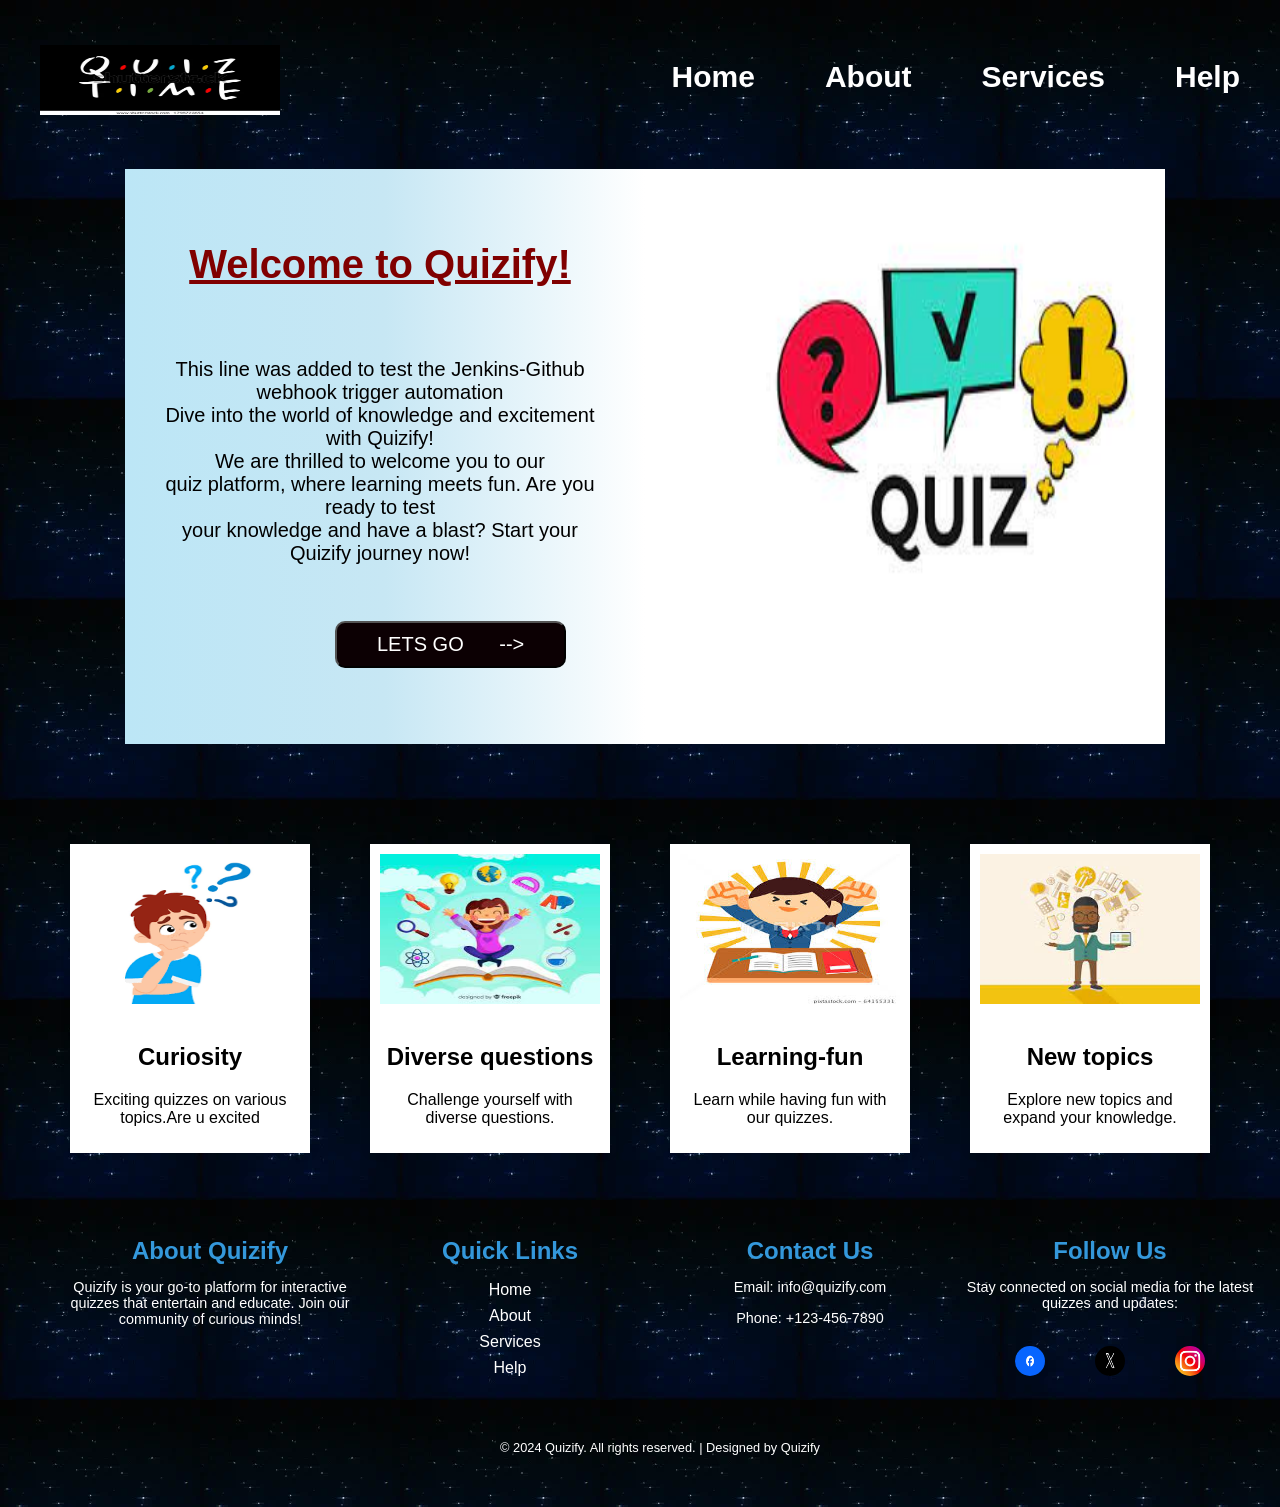
==== index.html @ d6f508a9 "Testing Local Jenkins auto trigger" ====
<!DOCTYPE html>
<html lang="en">
<head>
    <meta charset="UTF-8">
    <meta name="viewport" content="width=device-width, initial-scale=1.0">
    <title>Quizify - Home</title>
    <link rel="stylesheet" href="./css/style.css">
</head>
<body>
  <div class="full">
    <header>
        <nav>
            <div class="logo">
                <img src="./images/index-logo.jpeg" alt="Quizify Logo" >
                <!-- <h1>Quizify</h1> -->
            </div>
            <ul class="nav-links">
                <li><a href="./index.html">Home</a></li>
                <li><a href="./about.html">About</a></li>
                <li><a href="./service.html">Services</a></li>
                <li><a href="./help.html">Help</a></li>
            </ul>
        </nav>
    </header>
    
    <section class="hero">
        <!-- Your hero section content goes here -->
        <div class="left-hero">
        <h1><u>Welcome to Quizify!</u></h1>
        <br>
        <p>
            This line was added to test the Jenkins-Github webhook trigger automation<br>
            Dive into the world of knowledge and excitement with Quizify!<br>
            We are thrilled to welcome you to our<br> quiz platform, where learning meets fun.
        Are you ready to test <br>your knowledge and have a blast? Start your Quizify journey now!</p>
        <br>
        <br>
        <button ><a href="./content.html"><span>LETS GO</span> <span style="padding-left: 30px;">--></span></a></button></div>
        <div class="right-hero">
            <img src="./images/quizz-side.jfif" height="400px" width="400px">
        </div>
    </section>

    <section class="cards">
        <div class="card">
            <img src="./images/curious.png" alt="Card Image 1">
            <h2>Curiosity</h2>
            <p>Exciting quizzes on various topics.Are u excited</p>
        </div>
        <div class="card">
            <img src="./images/diverseque.jpeg" alt="Card Image 2">
            <h2>Diverse questions</h2>
            <p>Challenge yourself with diverse questions.</p>
        </div>
        <div class="card">
            <img src="./images/joy.jpeg" alt="Card Image 3">
            <h2>Learning-fun</h2>
            <p>Learn while having fun with our quizzes.</p>
        </div>
        <div class="card">
            <img src="./images/skills.jpeg" alt="Card Image 4">
            <h2>New topics</h2>
            <p>Explore new topics and expand your knowledge.</p>
        </div>
    </section>
    <footer class="site-footer">
      <div class="footer-content">
          <div class="footer-section">
              <h3>About Quizify</h3>
              <p>Quizify is your go-to platform for interactive quizzes that entertain and educate. Join our community of curious minds!</p>
          </div>
          <div class="footer-section">
              <h3>Quick Links</h3>
              <ul>
                  <li><a href="./index.html">Home</a></li>
                  <li><a href="./about.html">About</a></li>
                  <li><a href="./service.html">Services</a></li>
                  <li><a href="./help.html">Help</a></li>
              </ul>
          </div>
          <div class="footer-section">
              <h3>Contact Us</h3>
              <p>Email: info@quizify.com</p>
              <p>Phone: +123-456-7890</p>
          </div>
          <div class="footer-section">
              <h3>Follow Us</h3>
              <p>Stay connected on social media for the latest quizzes and updates:</p>
              <div class="social-icons">
                  <a href="#" target="_blank"><img src="./images/facebook.png" alt="Facebook"></a>
                  <a href="#" target="_blank"><img src="./images/twitter.png" alt="Twitter"></a>
                  <a href="#" target="_blank"><img src="./images/instagram.jpeg" alt="Instagram"></a>
              </div>
          </div>
      </div>
      <div class="footer-bottom">
          <p>&copy; 2024 Quizify. All rights reserved. | Designed by Quizify</p>
      </div>
  </footer>
  </div>
</body>
</html>
---- css/style.css ----
body {
    font-family: Arial, sans-serif;
    margin: 0;
    padding: 0;
    box-sizing: border-box;
    
}

header {
    background-color: #00304f;
    color: #fff;
    padding: 20px 0;
    text-align: center;
    background: transparent;
    animation: slideDown 0.8s ease-out;
}

nav {
    display: flex;
    justify-content: space-between;
    align-items: center;
    max-width: 1200px;
    margin: 0 auto;
    animation: slideDown 0.8s ease-out;
    /* padding: 3px; */
}

.logo img {
    width: 240px;
    height: 70px;
    margin-top: 25px;
    animation: fadeIn 1s ease-out;
}
@keyframes slideDown {
    from {
        transform: translateY(-100%);
    }
    to {
        transform: translateY(0);
    }
}

@keyframes fadeIn {
    from {
        opacity: 0;
    }
    to {
        opacity: 1;
    }
}


nav h1 {
    font-size: 10em;
}

nav ul {
    list-style: none;
    display: flex;
    gap: 70px;
    margin-top: 30px;
}

nav a {
    text-decoration: none;
    color: #fff;
    font-weight: bold;
    font-size:30px;
    transition: color 0.8s ease;
}
nav a:hover {
    color: #2ac1e7; /* Change link text color on hover */
}
.left-hero{
    padding-left: 20px;
}

.left-hero h1{
    font-size: 40px;
    color: maroon;
    text-align: center;
}
.left-hero p{
    text-align: center;
    font-weight: lighter;
    font-size: 20px;
}
.left-hero button{
    padding: 10px 40px;
    text-align: center;
    margin-left: 180px;
    border-radius: 10px;
}
.left-hero button:hover{
background-color: black;
}
.right-hero img{
    animation: anim 4s infinite linear;
}
@keyframes anim {
    0% { transform: rotateY(0deg); }
    100% { transform: rotateY(360deg); }
}

@keyframes slideUp {
    from {
        transform: translateY(100%);
    }
    to {
        transform: translateY(0);
    }
}

.cards {
    display: flex;
    justify-content: space-around;
    align-items: flex-start;
    max-width: 1200px;
    margin: 20px auto;
    margin-top: 100px;
}
span{
    font-size: 20px;
            color: white;
        }
a:link{
      text-decoration: none;
}
.card {
    width: 220px;
    height: 100;
    padding: 10px;
    background-color: #fff;
    box-shadow: 0 0 10px rgba(0, 0, 0, 0.1);
    text-align: center;
    transition: transform 0.8s ease;
}
.card:hover {
    transform: scale(1.05); /* Scale up the card on hover */
}

.card img {
    width: 100%;
    height: 150px;
    margin-bottom: 15px;
}

footer {
    background-color: #2c3e50;
    color: #fff;
    text-align: center;
    padding: 10px 0;
    /* position: fixed; */
    bottom: 0;
    width: 100%;
    background: transparent;
}
.hero{
    display: flex;
    gap: 150px;
    height: 55vh;
    margin-left: 125px;
    margin-right: 115px;
    background:linear-gradient(to right, rgb(188, 230, 246),rgb(199, 231, 244),white,white,white);
    margin-top: 30px;
    padding: 40px 10px;
    animation: slideUp 0.8s ease-out;
}

.full{
    background: url("../images/200w (2).webp");
    
}
button{
    padding-top: 5px 20px;
    background-color: rgb(12, 0, 3);
    color: #fff;
    font-size: 20px;
    text-decoration: none;
}
.site-footer {
    background: transparent;
    color: #fff;
    padding: 40px 20px;
}

.footer-content {
    max-width: 1200px;
    margin: 0 auto;
    display: flex;
    justify-content: space-around;
    flex-wrap: wrap;
}

.footer-section {
    flex: 1;
    max-width: 300px;
    margin-bottom: 20px;
}

.footer-section h3 {
    font-size: 1.5em;
    margin-bottom: 10px;
    color: #3498db; /* Highlight section titles with a color */
}

.footer-section p {
    font-size: 0.9em;
}

.footer-section ul {
    list-style: none;
    padding: 0;
}

.footer-section ul li {
    margin-bottom: 8px;
}

.footer-section a {
    text-decoration: none;
    color: #fff;
    transition: color 0.3s ease; /* Smooth transition for link color */
}

.footer-section a:hover {
    color: #3498db;
}

.social-icons {
    display: flex;
    gap: 10px;
    margin-top: 10px;
    margin-left: 35px;
}

.social-icons a img {
    width: 30px;
    height: 30px;
    border-radius: 50%;
    margin: 20px;
    margin-left: 20px;
    transition: transform 0.3s ease; /* Smooth transition for icon scaling */
}

.social-icons a img:hover {
    transform: scale(1.2); /* Scale up the social icons on hover */
}

.footer-bottom {
    text-align: center;
    margin-top: 20px;
}

.footer-bottom p {
    font-size: 0.8em;
}

    @media screen and (max-width: 1200px) {
        .full {
            padding: 0 20px;
        }
    }
    
    @media screen and (max-width: 768px) {
        nav {
            flex-direction: column;
            align-items: flex-start;
        }}
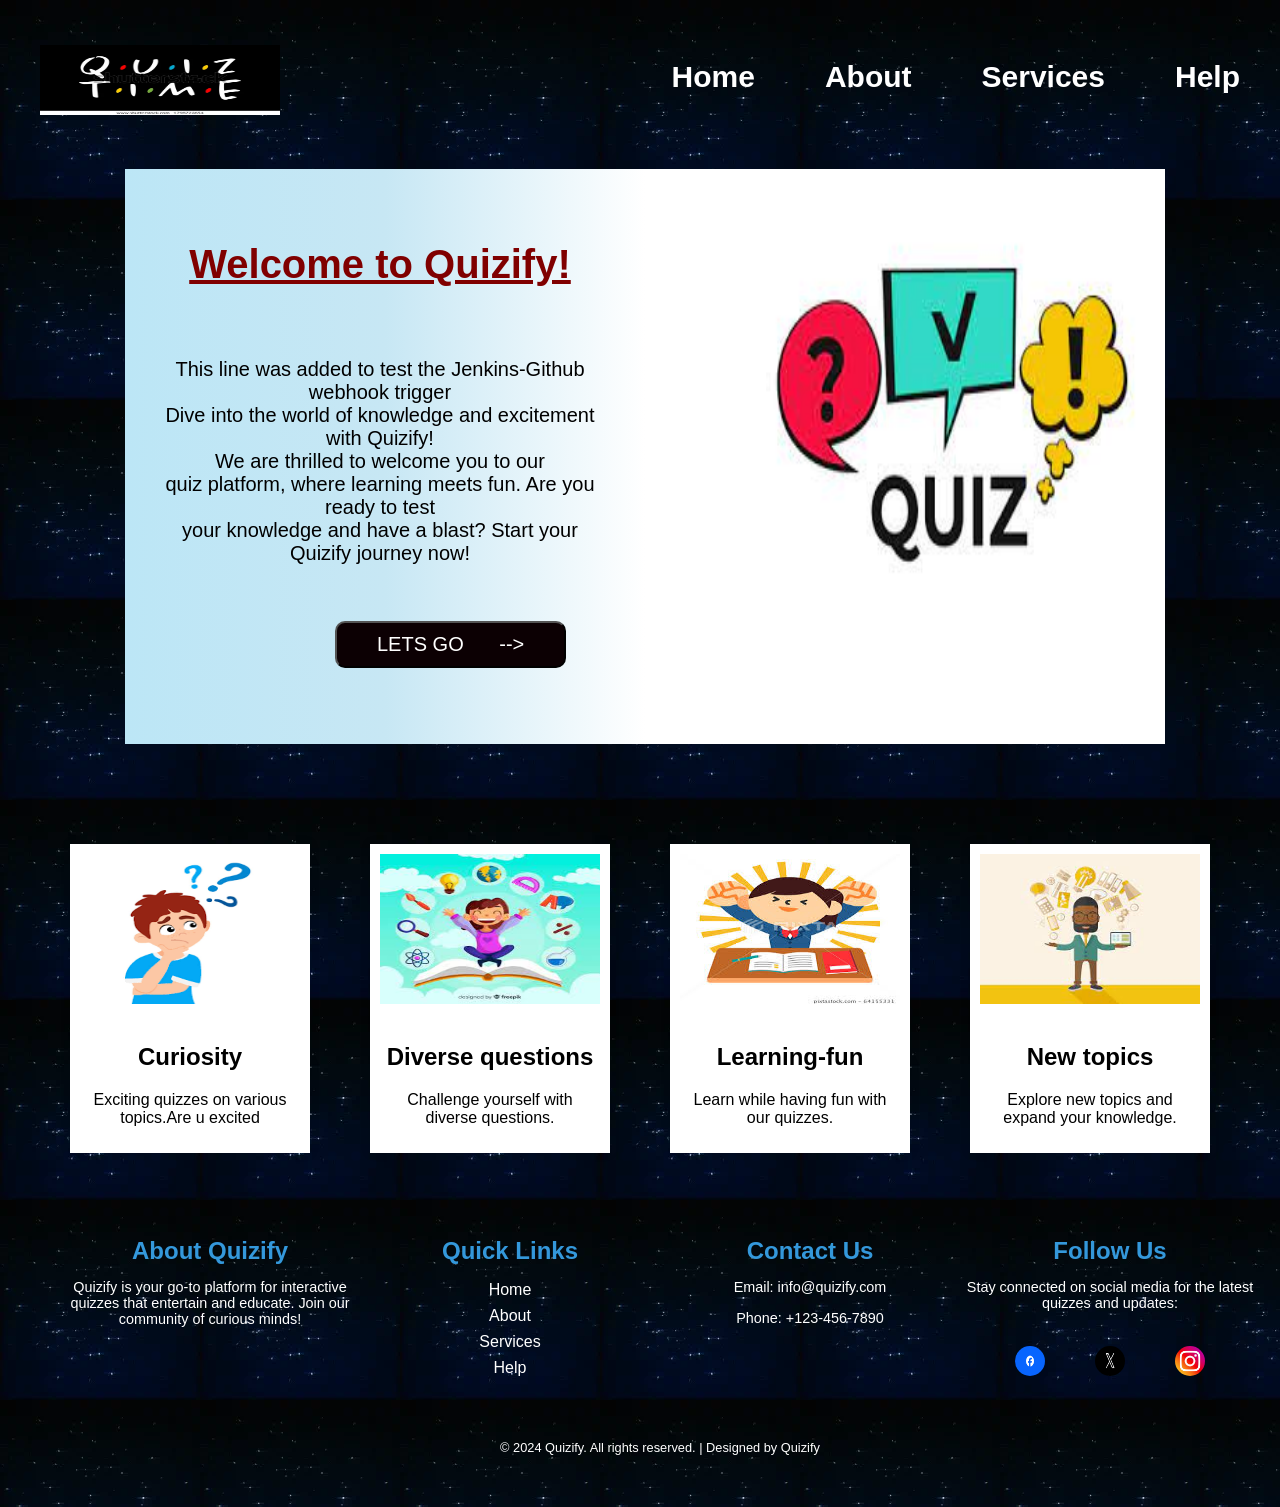
==== commit 888ca4dd: "Testing Local Jenkins auto trigger" ====
--- a/index.html
+++ b/index.html
@@ -29,7 +29,7 @@
         <h1><u>Welcome to Quizify!</u></h1>
         <br>
         <p>
-            This line was added to test the Jenkins-Github webhook trigger automation<br>
+            This line was added to test the Jenkins-Github webhook trigger<br>
             Dive into the world of knowledge and excitement with Quizify!<br>
             We are thrilled to welcome you to our<br> quiz platform, where learning meets fun.
         Are you ready to test <br>your knowledge and have a blast? Start your Quizify journey now!</p>
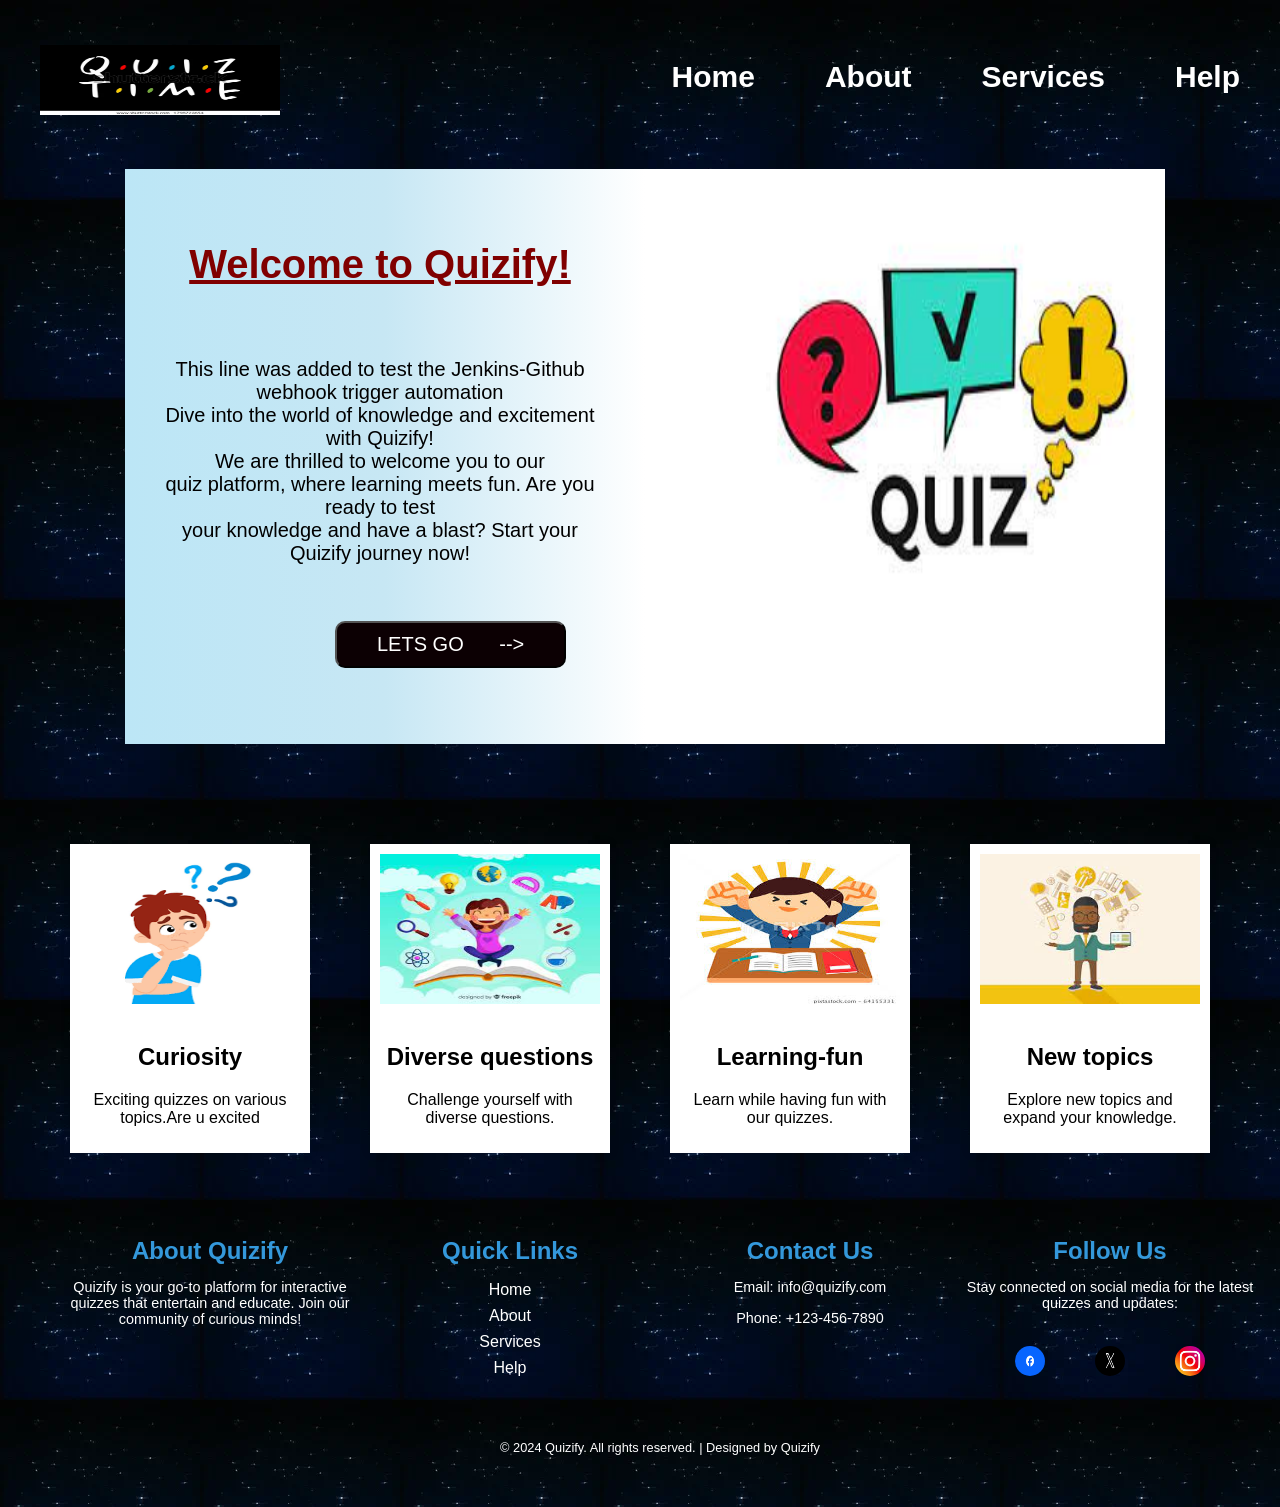
==== commit 72fb5670: "Testing Local Jenkins auto trigger" ====
--- a/index.html
+++ b/index.html
@@ -29,7 +29,7 @@
         <h1><u>Welcome to Quizify!</u></h1>
         <br>
         <p>
-            This line was added to test the Jenkins-Github webhook trigger<br>
+            This line was added to test the Jenkins-Github webhook trigger automation<br>
             Dive into the world of knowledge and excitement with Quizify!<br>
             We are thrilled to welcome you to our<br> quiz platform, where learning meets fun.
         Are you ready to test <br>your knowledge and have a blast? Start your Quizify journey now!</p>
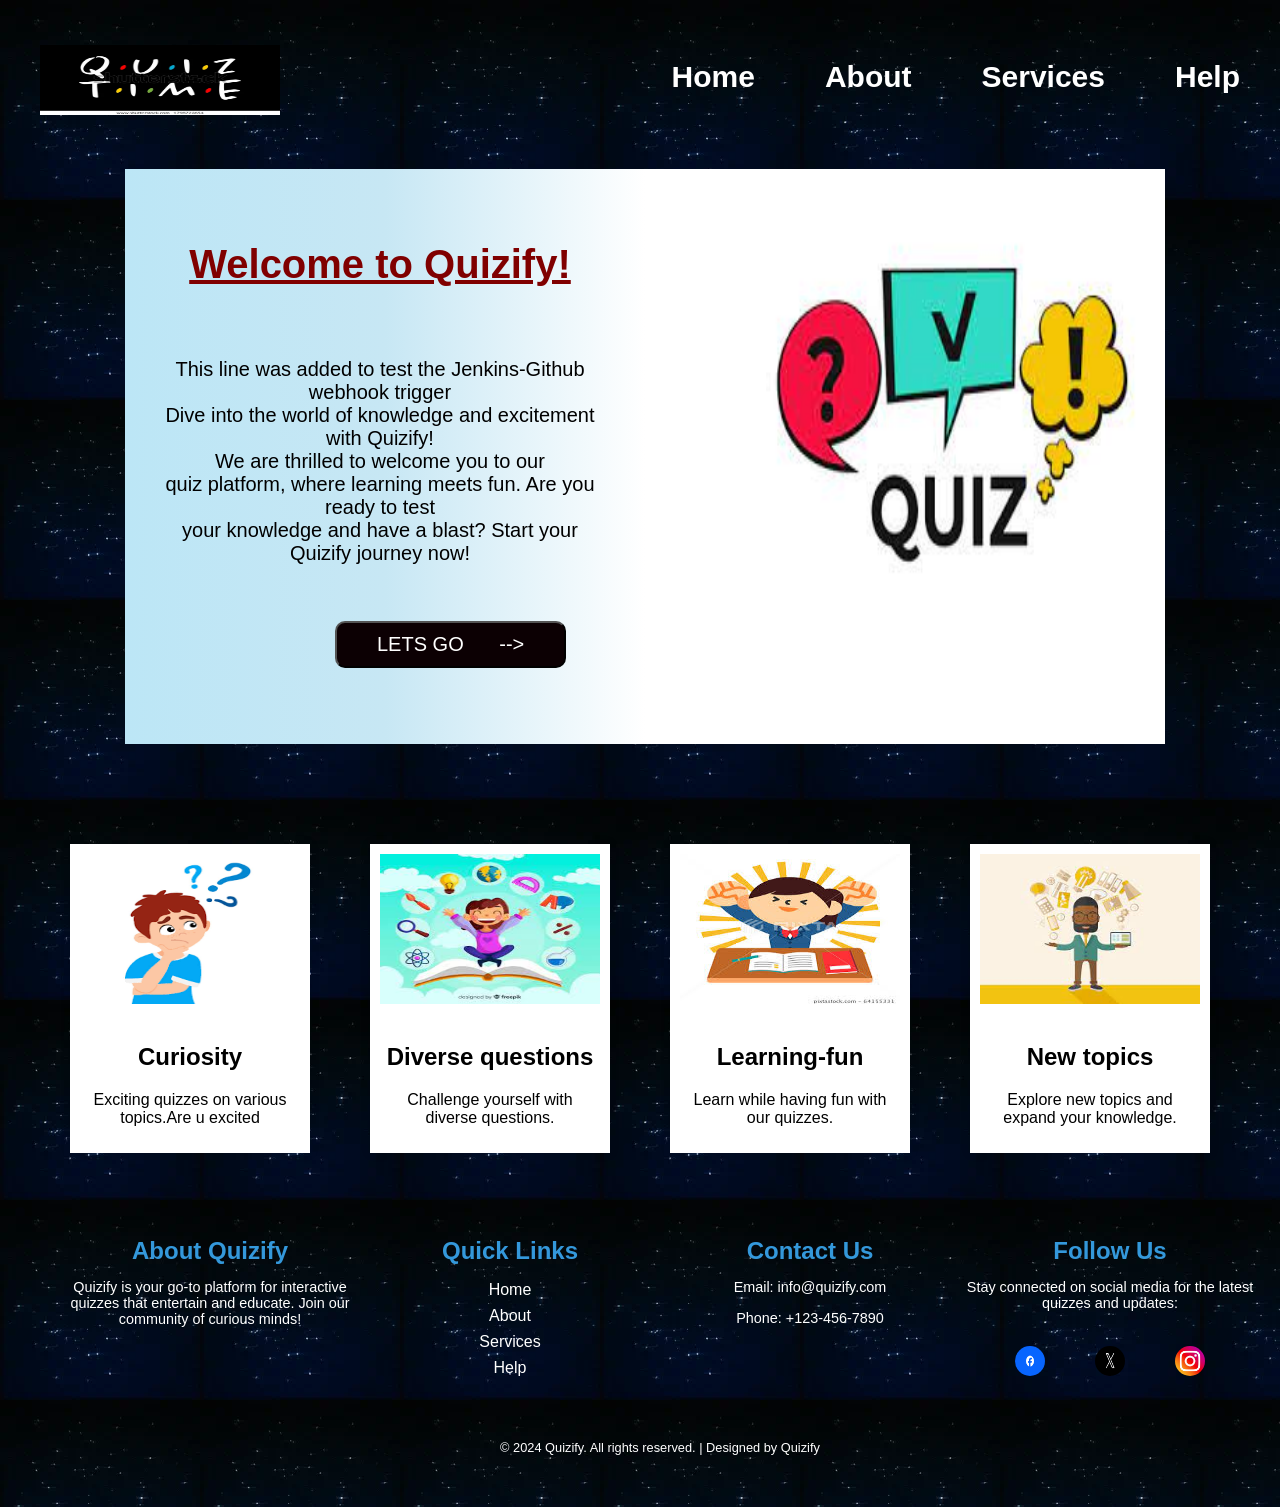
==== commit f5f9b805: "Testing Local Jenkins auto trigger" ====
--- a/index.html
+++ b/index.html
@@ -29,7 +29,7 @@
         <h1><u>Welcome to Quizify!</u></h1>
         <br>
         <p>
-            This line was added to test the Jenkins-Github webhook trigger automation<br>
+            This line was added to test the Jenkins-Github webhook trigger<br>
             Dive into the world of knowledge and excitement with Quizify!<br>
             We are thrilled to welcome you to our<br> quiz platform, where learning meets fun.
         Are you ready to test <br>your knowledge and have a blast? Start your Quizify journey now!</p>
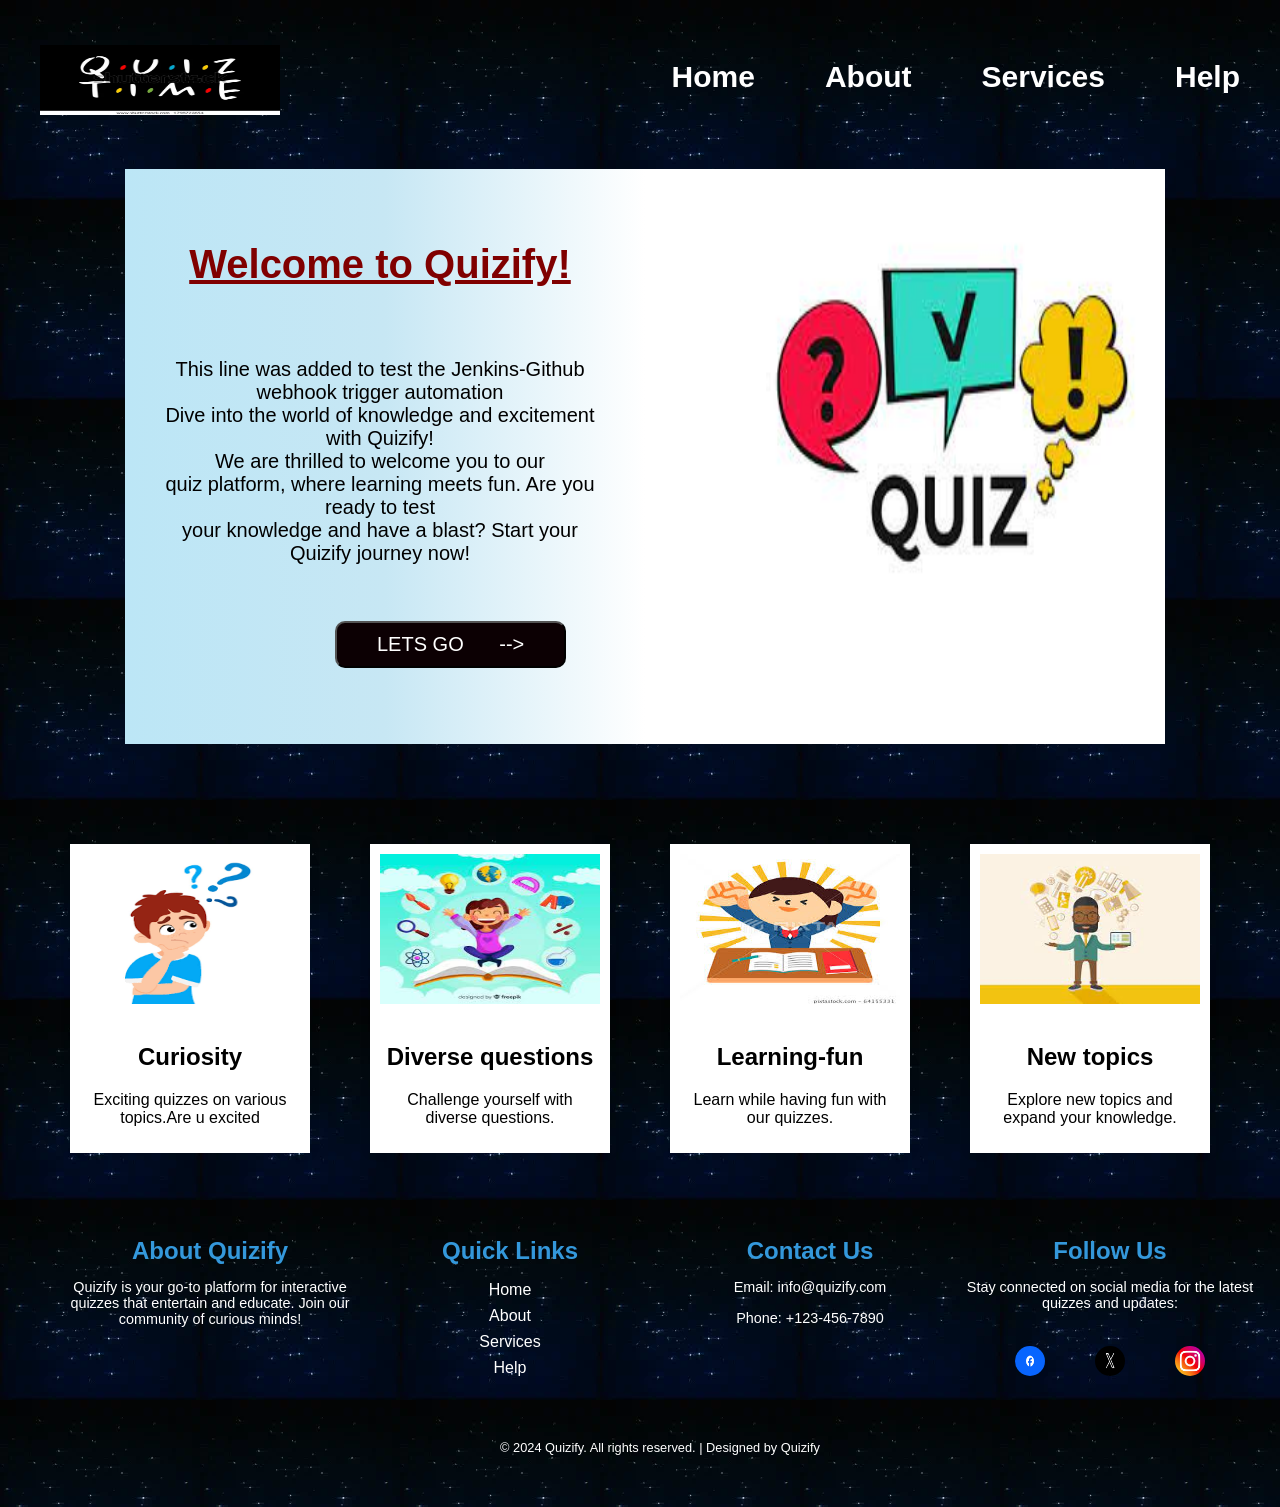
==== commit 0c45437a: "Testing Local Jenkins auto trigger" ====
--- a/index.html
+++ b/index.html
@@ -29,7 +29,7 @@
         <h1><u>Welcome to Quizify!</u></h1>
         <br>
         <p>
-            This line was added to test the Jenkins-Github webhook trigger<br>
+            This line was added to test the Jenkins-Github webhook trigger automation<br>
             Dive into the world of knowledge and excitement with Quizify!<br>
             We are thrilled to welcome you to our<br> quiz platform, where learning meets fun.
         Are you ready to test <br>your knowledge and have a blast? Start your Quizify journey now!</p>
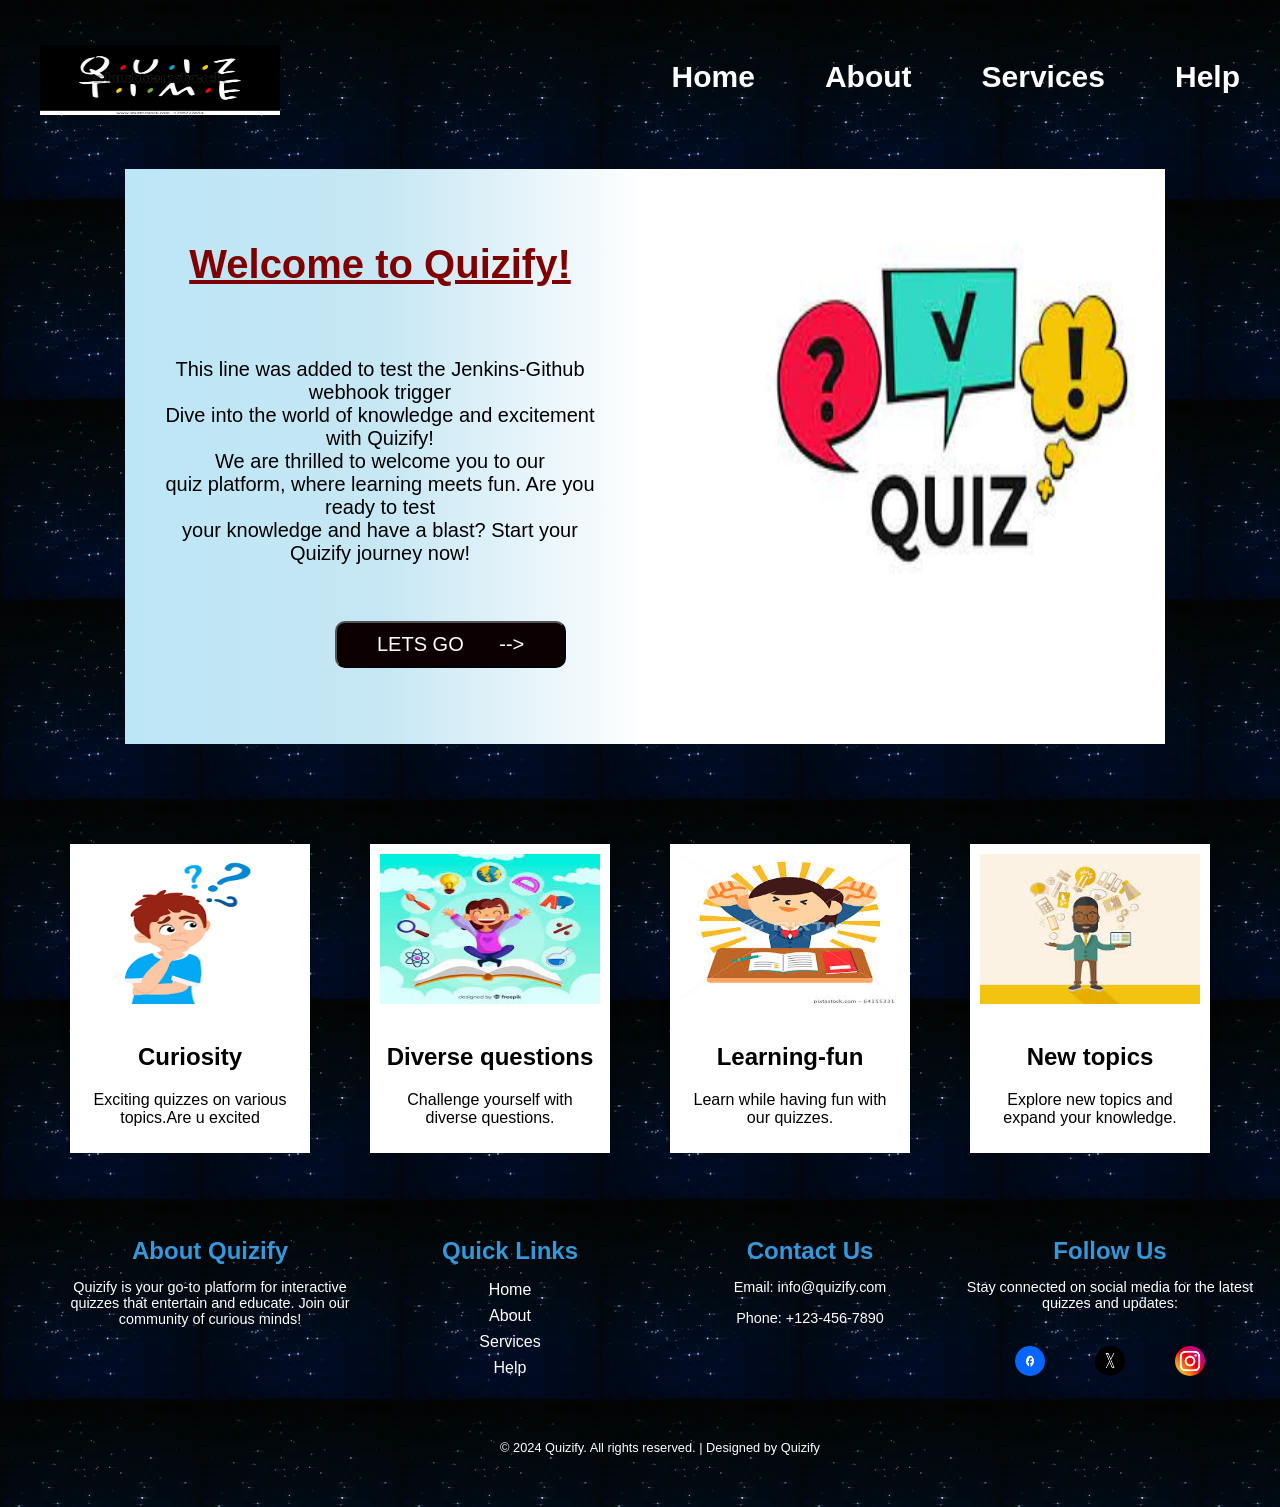
==== commit 4b2de762: "Testing Local Jenkins auto trigger" ====
--- a/index.html
+++ b/index.html
@@ -29,7 +29,7 @@
         <h1><u>Welcome to Quizify!</u></h1>
         <br>
         <p>
-            This line was added to test the Jenkins-Github webhook trigger automation<br>
+            This line was added to test the Jenkins-Github webhook trigger<br>
             Dive into the world of knowledge and excitement with Quizify!<br>
             We are thrilled to welcome you to our<br> quiz platform, where learning meets fun.
         Are you ready to test <br>your knowledge and have a blast? Start your Quizify journey now!</p>
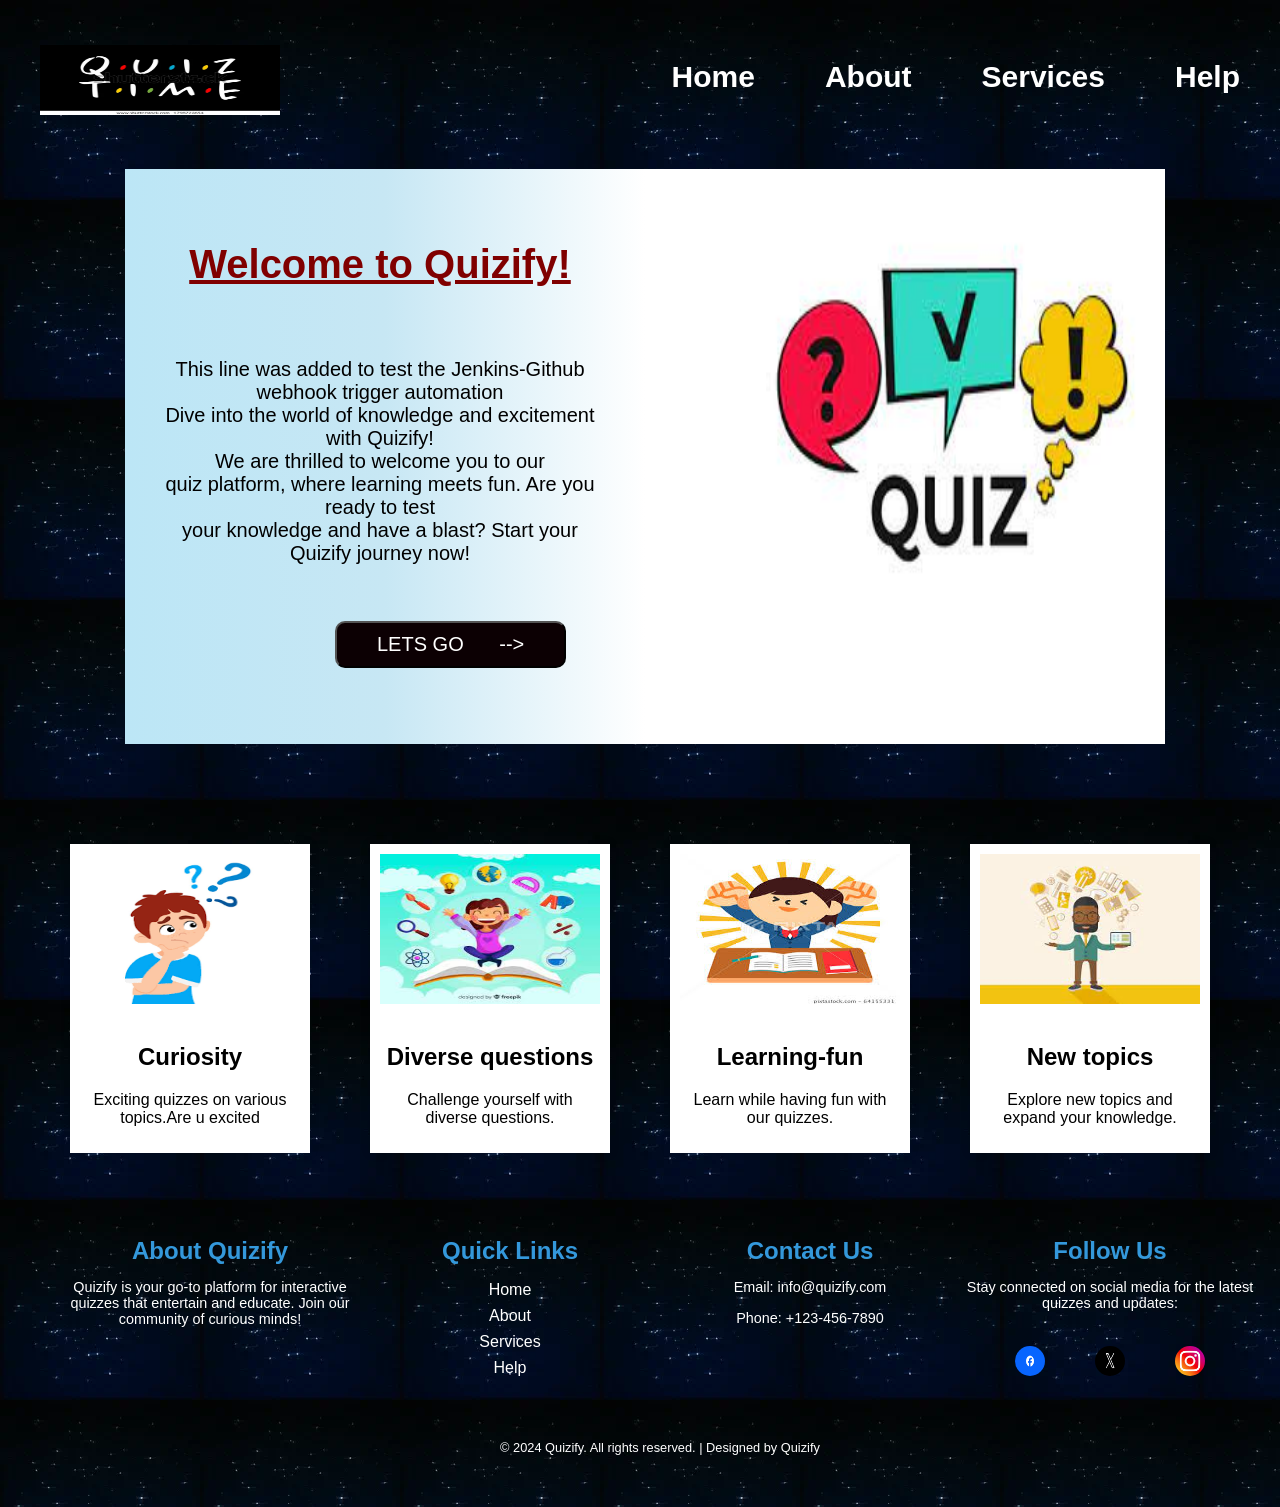
==== commit 451d81d5: "Testing Local Jenkins auto trigger" ====
--- a/index.html
+++ b/index.html
@@ -29,7 +29,7 @@
         <h1><u>Welcome to Quizify!</u></h1>
         <br>
         <p>
-            This line was added to test the Jenkins-Github webhook trigger<br>
+            This line was added to test the Jenkins-Github webhook trigger automation<br>
             Dive into the world of knowledge and excitement with Quizify!<br>
             We are thrilled to welcome you to our<br> quiz platform, where learning meets fun.
         Are you ready to test <br>your knowledge and have a blast? Start your Quizify journey now!</p>
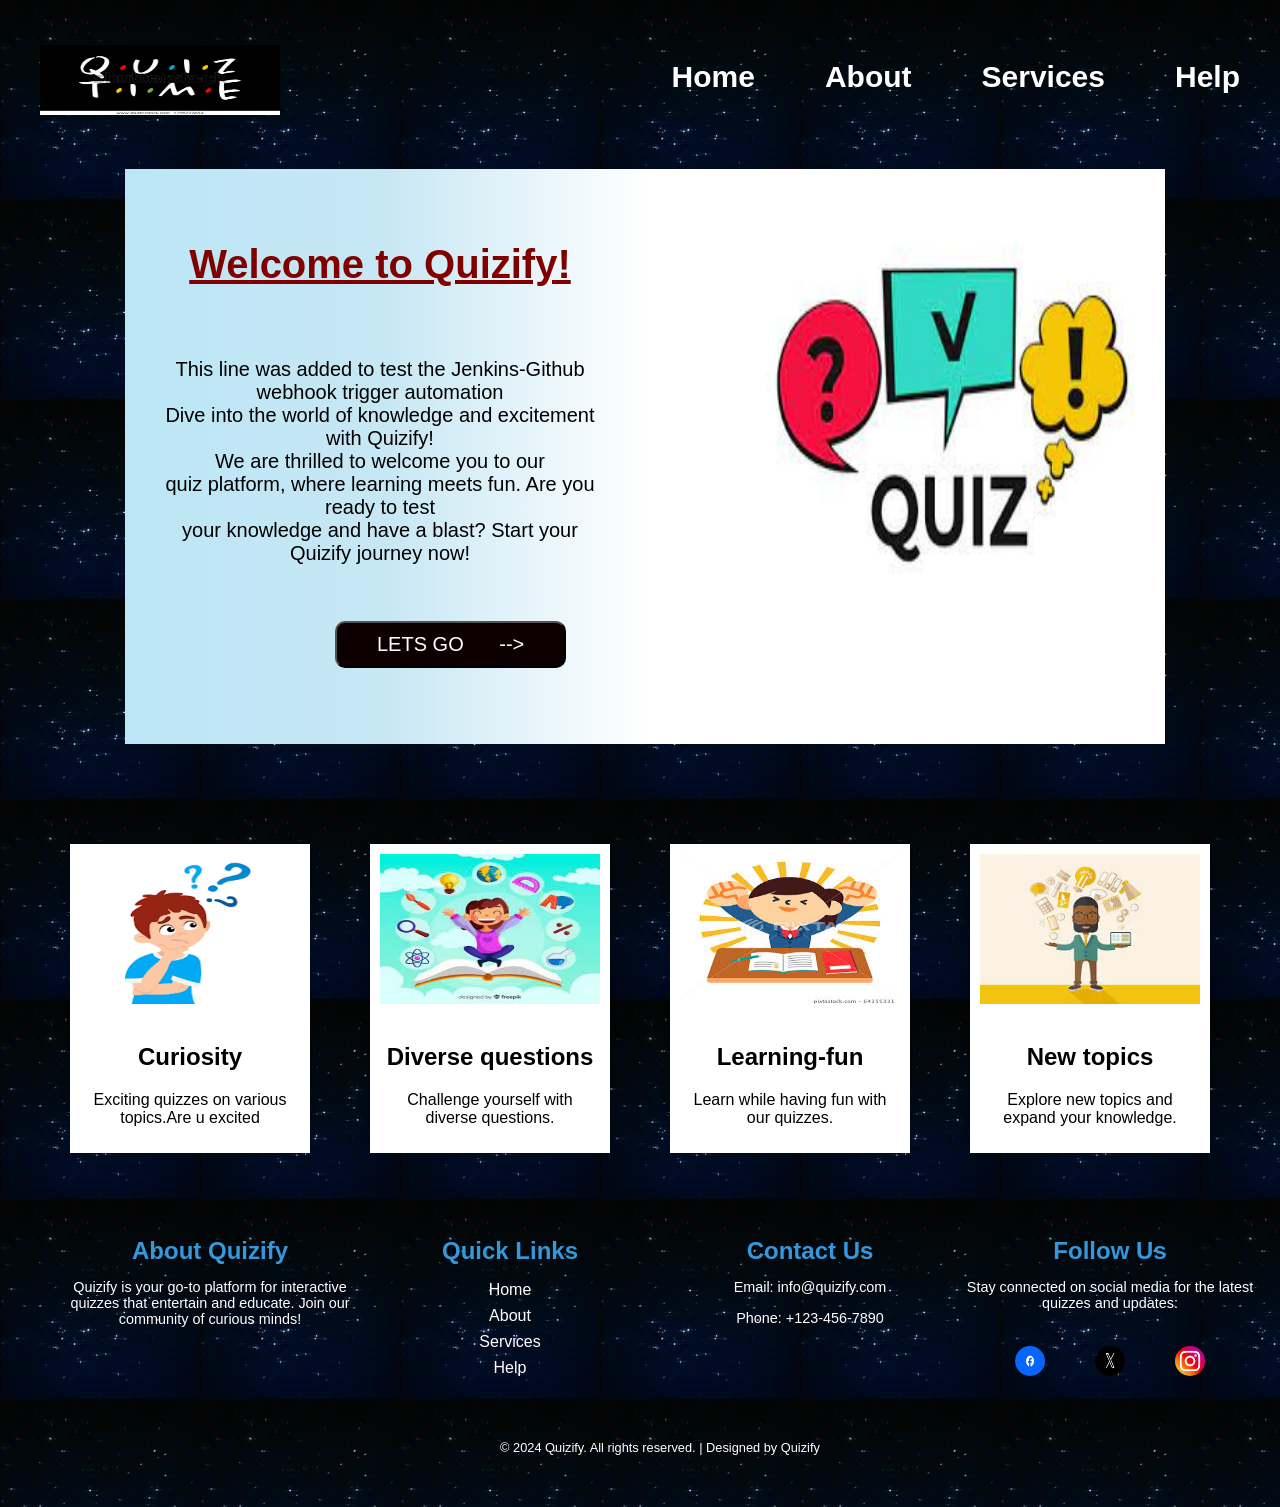
==== commit a7f96b0d: "Changed title before nagios setup" ====
--- a/index.html
+++ b/index.html
@@ -3,7 +3,7 @@
 <head>
     <meta charset="UTF-8">
     <meta name="viewport" content="width=device-width, initial-scale=1.0">
-    <title>Quizify - Home</title>
+    <title>Quizify</title>
     <link rel="stylesheet" href="./css/style.css">
 </head>
 <body>
